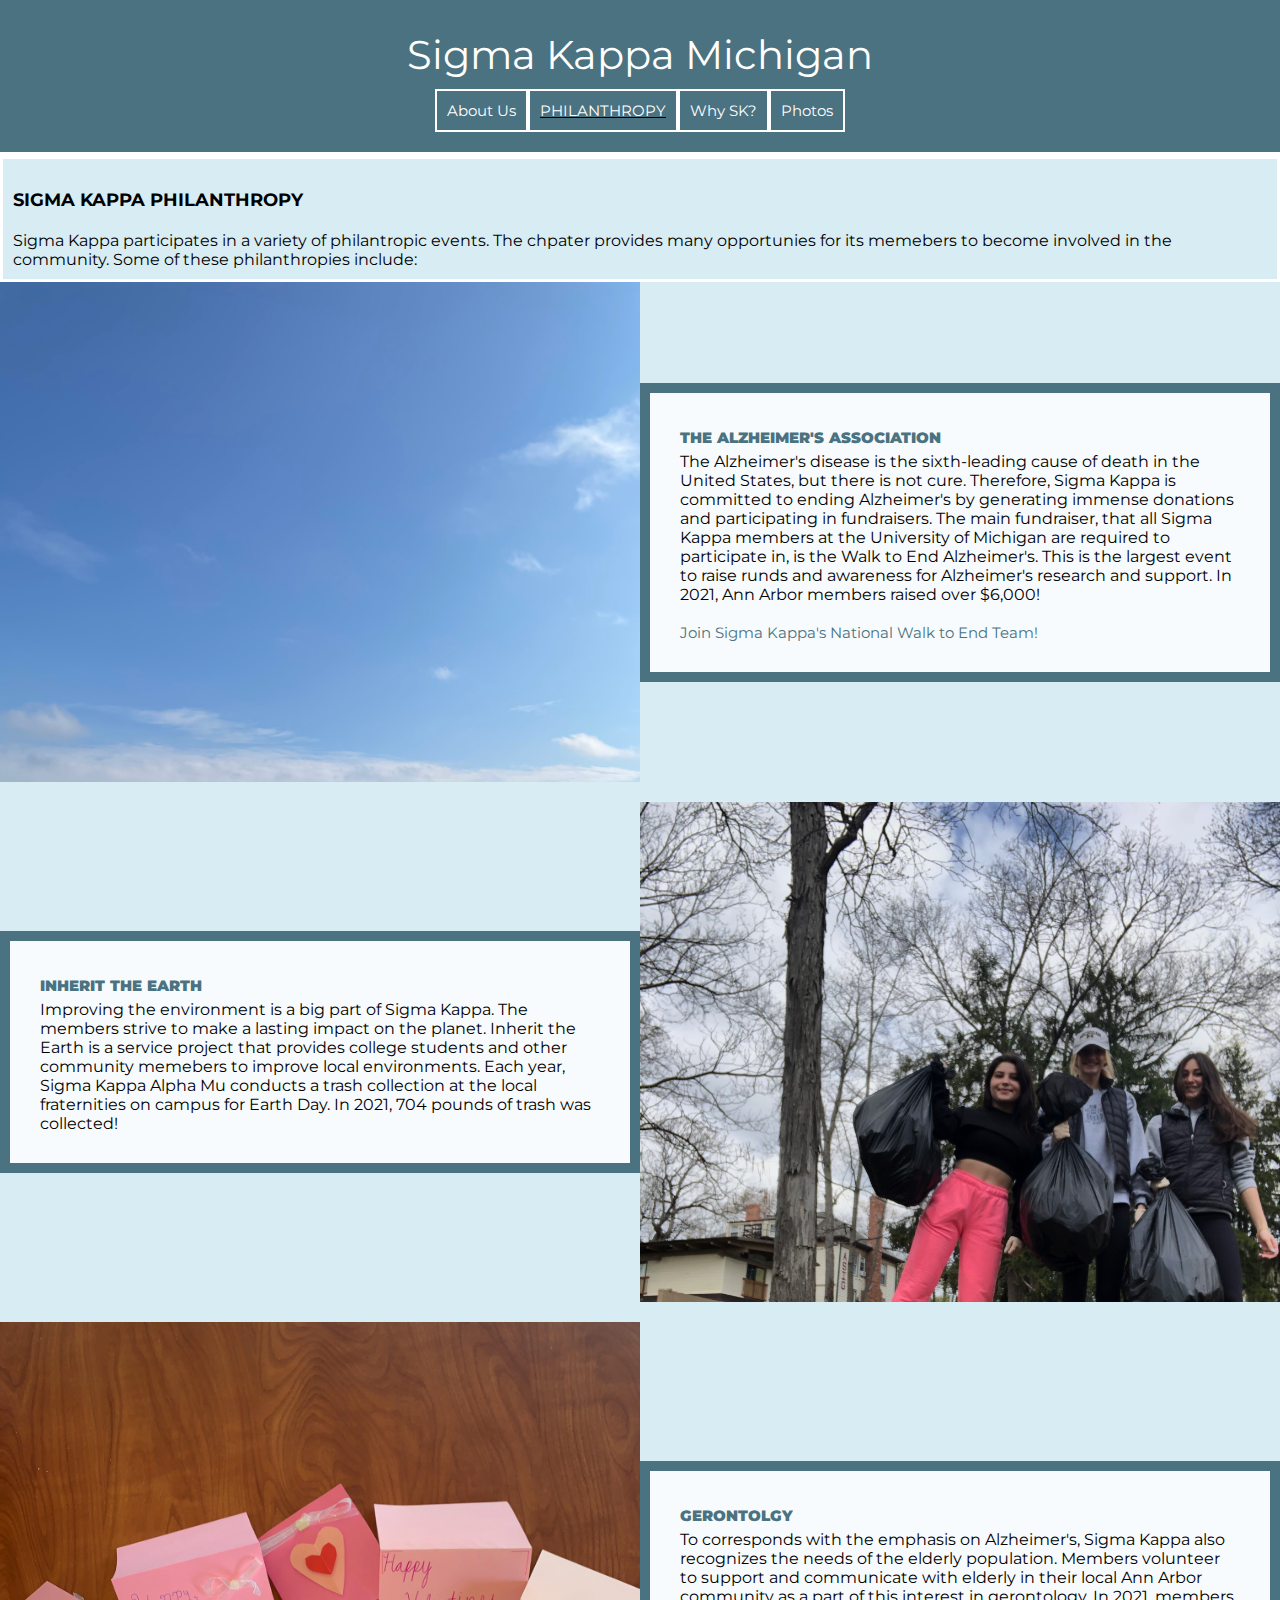
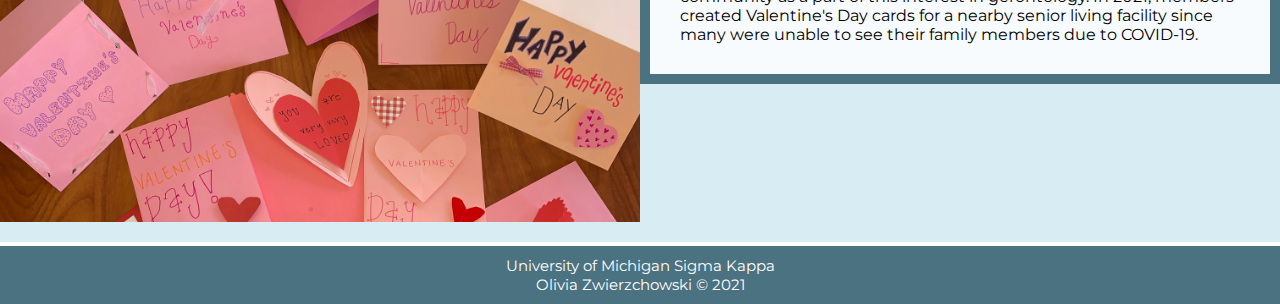
==== philanthropy.html @ a72f8159 "Add files via upload" ====
<!DOCTYPE html>
<html lang="en">
<head>
	<meta charset="UTF-8">
	<meta name="viewport" content="width=device-width, initial-scale=1.0">
	<link rel="shortcut icon" href="images/favicon.jpeg" type="image/jpeg">
	<link rel="stylesheet" href="css/html5reset.css">
    <link rel="stylesheet" href="css/style.css">
    <link rel="preconnect" href="https://fonts.googleapis.com">
    <link rel="preconnect" href="https://fonts.gstatic.com" crossorigin>
    <link href="https://fonts.googleapis.com/css2?family=Montserrat&display=swap" rel="stylesheet">
    <title>SK Philanthropy</title>
</head>

<body>
	<header>
        <div class="skip"><a href="#main">Skip to Main Content</a></div>
        <h1> Sigma Kappa Michigan</h1>
	<div class="nav">
		<nav>
			<ul class="nav_links">
				<li class = "navitem"><a href = "index.html">About Us</a></li>
				<li class = "current"><a href = "philanthropy.html">Philanthropy</a></li>
				<li class = "navitem"><a href = "whySK.html">Why SK?</a></li>
				<li class = "navitem"><a href = "photos.html">Photos</a></li>				
			</ul>
		</nav>
	</div>
    </header>

    <main id = "main">
        <div class = "title">
            <h1> Sigma Kappa Philanthropy</h1>
            <p>Sigma Kappa participates in a variety of philantropic events.
                The chpater provides many opportunies for its memebers to become involved 
                in the community. Some of these philanthropies include:</p>
        </div>
    <div class = "container">
        <div class = "walk text-block" tabindex="0">
            <h2> The Alzheimer's Association</h2>
            <p>The Alzheimer's disease is the sixth-leading cause of death in 
                the United States, but there is not cure. Therefore, Sigma Kappa is 
                committed to ending Alzheimer's by generating immense donations and 
                participating in fundraisers. The main fundraiser, that all Sigma Kappa 
                members at the University of Michigan are required to participate in, is 
                the Walk to End Alzheimer's. This is the largest event to raise runds 
                and awareness for Alzheimer's research and support. In 2021, Ann Arbor
                members raised over $6,000! </p> <br>
            <a href="https://act.alz.org/site/TR;jsessionid=00000000.app20007b?company_id=1261&pg=national_company&pw_id=3321&NONCE_TOKEN=0AC57E48AF54AA61F7AD10E60F59137C">
                Join Sigma Kappa's National Walk to End Team!</a>
        </div>

        <div class = "walk_image">
            <img src="images/walk.jpeg" alt="2021 Walk to End Alzheimer's"/>
        </div>

        <div class = "environment text-block" tabindex="0">
            <h2>Inherit the Earth</h2>
            <p>Improving the environment is a big part of Sigma Kappa. The members strive
                to make a lasting impact on the planet. Inherit the Earth is a service project 
                that provides college students and other community memebers to improve local 
                environments. Each year, Sigma Kappa Alpha Mu conducts a trash collection at 
                the local fraternities on campus for Earth Day. In 2021, 704 pounds of trash 
                was collected!</p>
        </div>

        <div class = "environment_image">
            <img src = "images/trash.JPG" alt="Trash Collection for Earth Day"/>
        </div>

        <div class = "gerontology text-block" tabindex="0">
            <h2>Gerontolgy</h2>
            <p> To corresponds with the emphasis on Alzheimer's, Sigma Kappa also recognizes 
                the needs of the elderly population. Members volunteer to support and communicate 
                with elderly in their local Ann Arbor community as a part of this interest in gerontology.
                In 2021, members created Valentine's Day cards for a nearby senior living facility
                since many were unable to see their family members due to COVID-19.</p>
        </div>

        <div class = "gerontology_image">
            <img src = "images/cards.jpeg" alt="Valentine's Day Cards for the elderly"/>
        </div>
    </div>
    </main>

    <footer>
        <p>University of Michigan Sigma Kappa <br/>
            Olivia Zwierzchowski &copy; 2021</p>
    </footer>

    </body>
    </html>
---- css/style.css ----
body {
    font-family: "Montserrat", serif;
    background-color: rgb(215, 236, 243);
}

.skip a {
    background-color: white;
    left: 0;
    padding: 7px;
    position: absolute;
    top: -50px;
    color:  rgb(75, 114, 128);
}

.skip a:focus {
    position: relative;
    top: 0px;
    left:0px;
}

.skip a:visited {
    color:rgb(75, 114, 128)
}

header {
    display: flex;
    flex-direction: column;
    align-items: center;
    justify-content: center;
    padding-top: 20px;
    padding-bottom: 20px;
    background-color: rgb(75, 114, 128);
    border-bottom: solid white 4px;
}

header h1 {
    color: white;
    font-size: 40px;
    font-weight: 30px;
    padding: 10px;
}

.nav_links {
    display:flex;
    flex-direction: row;
}

li {
    border: 2px solid white;
    padding: 10px;
}

a {
    color: white;
    font-size: 15px;
    text-decoration: none;
}

a:visited{
    color: white;
}

a:hover {
    text-decoration: underline;
}

.current {
    text-transform: uppercase; 
    text-decoration: underline;
}

.title, .facts {
    border: 3px solid white;
    padding: 10px;
}

.title h1 {
    padding-top: 20px;
    padding-bottom: 20px;
    text-transform: uppercase;
    font-size: 18px;
    font-weight:bold;
}

.skouse {
    display:block;
    margin-left: auto;
    margin-right: auto;
    overflow: auto;
    border: 10px solid white;
}

footer {
    background-color:rgb(75, 114, 128);
    border-top: 4px solid white;
    font-size: 15px;
    padding: 10px;
    text-align: center;
    color: white;
}

/* philanthropy.html */
h2 {
    padding-top: 5px;
    padding-bottom: 5px;
    text-transform: uppercase;
    font-size: 15px;
    font-weight: 900;
    color:  rgb(75, 114, 128);
}

.walk a {
    color:  rgb(75, 114, 128);
}
.container{
    display: grid;
    grid-template-columns: 1fr 1fr;
    grid-template-rows: repeat(4, auto);
    grid-row-gap: 20px;
  }

.walk_image, .environment_image, .gerontology_image {
    max-height: 500px;
    overflow: hidden;
}

.walk_image {
    grid-column: 1 / 2;
}

.environment_image {
    grid-column: 2 / 3;
}

.gerontology_image {
    grid-column: 1 / 2;
}

  .walk, .walk_image{
    grid-row: 1 / span 1;
  }

  .environment, .environment_image{
    grid-row: 2 / span 1;
  }

  .walk, .gerontology {
    grid-column: 2 / span 1;
  }

  .environment {
      grid-column: 1 / span 1;
  }

  /* .walk, .gerontology, .environment {
      max-height: 500px;
  } */

  .gerontology, .gerontology_image {
    grid-row: 3 / span 1;
  }

  .text-block{
    background-color: rgba(255, 255, 255, .8);
    border: 10px solid  rgb(75, 114, 128);
    padding: 30px;
    /* Your code here */
    align-self: center;
    max-height: 330px;
    overflow: scroll;
  }

  /* whySK.html */
.container_why {
    display: grid;
    grid-template-columns: auto;
    grid-gap: 40px;
    padding: 10px;
    margin: 10px;
}

.container_why h2 {
    font-size: 18px;
    padding: 12px;
    text-align: center;
    text-decoration: underline;
    color: black;
}

.container_why div {
    border: 15px solid white;
}

.container_why p {
    margin: 15px;
}

/* photos.html */
.photos {
    display: grid;
    grid-template-columns: auto;
    grid-template-rows: auto auto auto auto auto auto auto auto auto;
    grid-column-gap: 10px;
    grid-row-gap: 10px;
    height: 75%;
}

.photos img {
    width: 100%;
    border: solid white 8px;
}
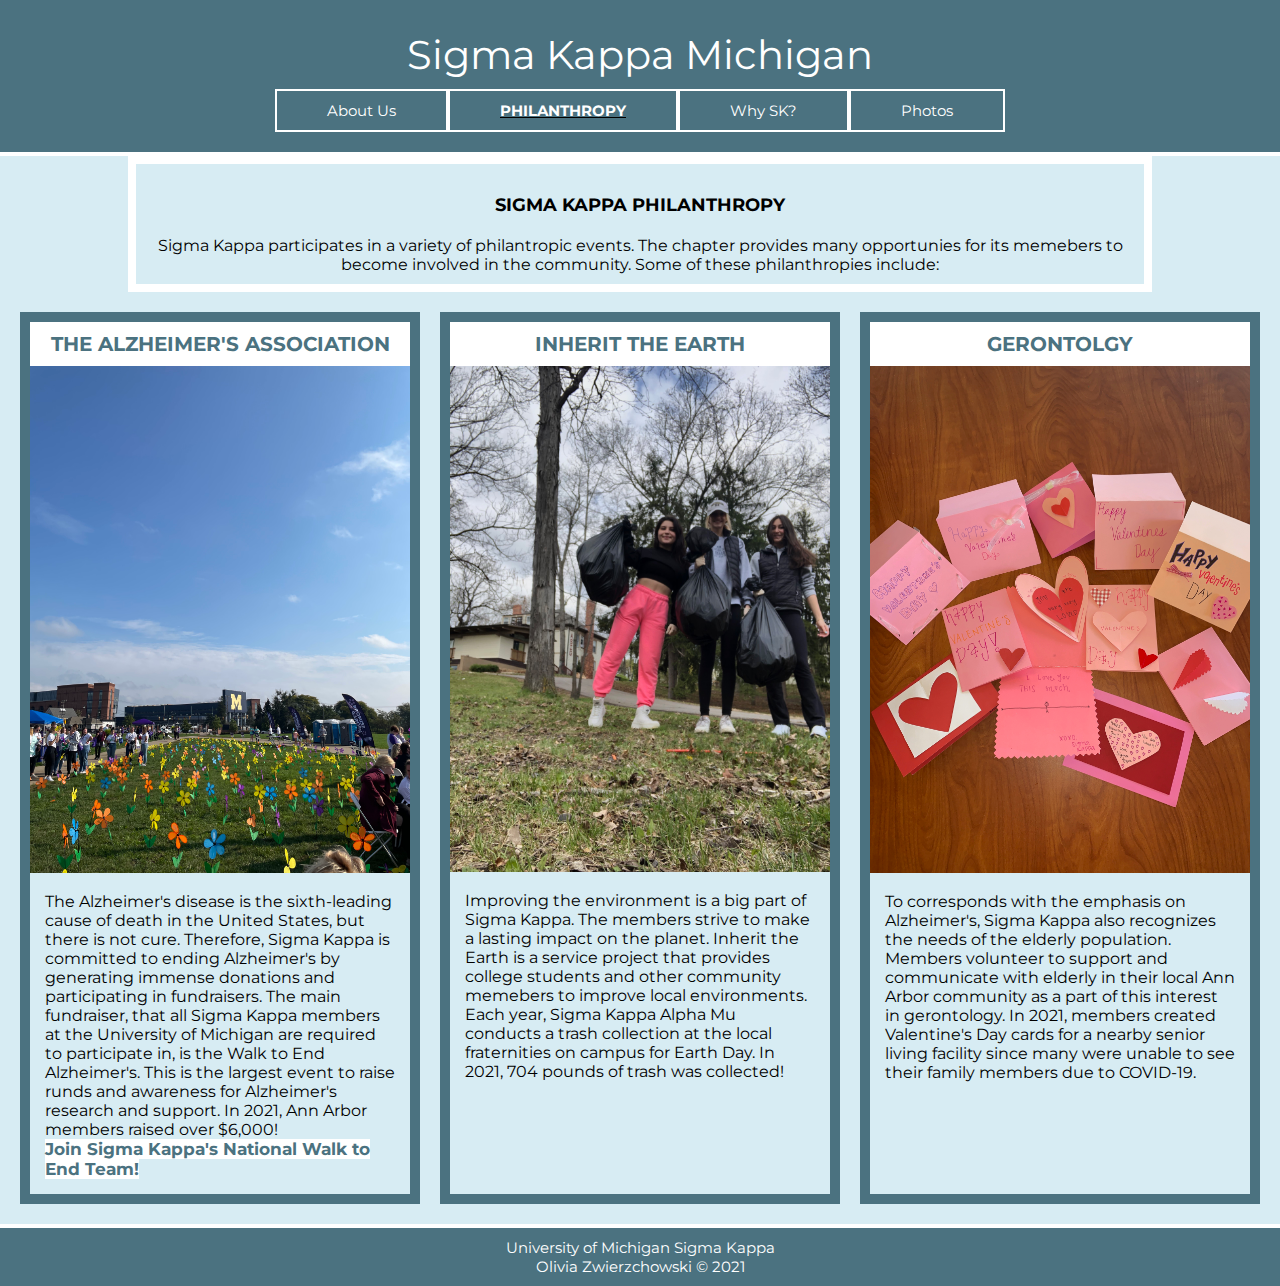
==== commit 667bc517: "Add files via upload" ====
--- a/philanthropy.html
+++ b/philanthropy.html
@@ -21,7 +21,7 @@
 			<ul class="nav_links">
 				<li class = "navitem"><a href = "index.html">About Us</a></li>
 				<li class = "current"><a href = "philanthropy.html">Philanthropy</a></li>
-				<li class = "navitem"><a href = "whySK.html">Why SK?</a></li>
+				<li class = "navitem"><a href = "why.html">Why SK?</a></li>
 				<li class = "navitem"><a href = "photos.html">Photos</a></li>				
 			</ul>
 		</nav>
@@ -32,53 +32,45 @@
         <div class = "title">
             <h1> Sigma Kappa Philanthropy</h1>
             <p>Sigma Kappa participates in a variety of philantropic events.
-                The chpater provides many opportunies for its memebers to become involved 
+                The chapter provides many opportunies for its memebers to become involved 
                 in the community. Some of these philanthropies include:</p>
         </div>
+
     <div class = "container">
-        <div class = "walk text-block" tabindex="0">
-            <h2> The Alzheimer's Association</h2>
-            <p>The Alzheimer's disease is the sixth-leading cause of death in 
-                the United States, but there is not cure. Therefore, Sigma Kappa is 
-                committed to ending Alzheimer's by generating immense donations and 
-                participating in fundraisers. The main fundraiser, that all Sigma Kappa 
-                members at the University of Michigan are required to participate in, is 
-                the Walk to End Alzheimer's. This is the largest event to raise runds 
-                and awareness for Alzheimer's research and support. In 2021, Ann Arbor
-                members raised over $6,000! </p> <br>
-            <a href="https://act.alz.org/site/TR;jsessionid=00000000.app20007b?company_id=1261&pg=national_company&pw_id=3321&NONCE_TOKEN=0AC57E48AF54AA61F7AD10E60F59137C">
-                Join Sigma Kappa's National Walk to End Team!</a>
+        <div class = "walk" tabindex="0">
+                <h2> The Alzheimer's Association</h2>
+                <img src="images/walk.jpeg" alt="2021 Walk to End Alzheimer's"/>
+                <p>The Alzheimer's disease is the sixth-leading cause of death in 
+                    the United States, but there is not cure. Therefore, Sigma Kappa is 
+                    committed to ending Alzheimer's by generating immense donations and 
+                    participating in fundraisers. The main fundraiser, that all Sigma Kappa 
+                    members at the University of Michigan are required to participate in, is 
+                    the Walk to End Alzheimer's. This is the largest event to raise runds 
+                    and awareness for Alzheimer's research and support. In 2021, Ann Arbor
+                    members raised over $6,000! <br>
+                <a href="https://act.alz.org/site/TR;jsessionid=00000000.app20007b?company_id=1261&pg=national_company&pw_id=3321&NONCE_TOKEN=0AC57E48AF54AA61F7AD10E60F59137C">
+                    Join Sigma Kappa's National Walk to End Team!</a></p>
         </div>
 
-        <div class = "walk_image">
-            <img src="images/walk.jpeg" alt="2021 Walk to End Alzheimer's"/>
+        <div class = "environment" tabindex="0">
+                <h2>Inherit the Earth</h2>
+                <img src = "images/trash.JPG" alt="Trash Collection for Earth Day"/>
+                <p>Improving the environment is a big part of Sigma Kappa. The members strive
+                    to make a lasting impact on the planet. Inherit the Earth is a service project 
+                    that provides college students and other community memebers to improve local 
+                    environments. Each year, Sigma Kappa Alpha Mu conducts a trash collection at 
+                    the local fraternities on campus for Earth Day. In 2021, 704 pounds of trash 
+                    was collected!</p>
         </div>
 
-        <div class = "environment text-block" tabindex="0">
-            <h2>Inherit the Earth</h2>
-            <p>Improving the environment is a big part of Sigma Kappa. The members strive
-                to make a lasting impact on the planet. Inherit the Earth is a service project 
-                that provides college students and other community memebers to improve local 
-                environments. Each year, Sigma Kappa Alpha Mu conducts a trash collection at 
-                the local fraternities on campus for Earth Day. In 2021, 704 pounds of trash 
-                was collected!</p>
-        </div>
-
-        <div class = "environment_image">
-            <img src = "images/trash.JPG" alt="Trash Collection for Earth Day"/>
-        </div>
-
-        <div class = "gerontology text-block" tabindex="0">
-            <h2>Gerontolgy</h2>
-            <p> To corresponds with the emphasis on Alzheimer's, Sigma Kappa also recognizes 
-                the needs of the elderly population. Members volunteer to support and communicate 
-                with elderly in their local Ann Arbor community as a part of this interest in gerontology.
-                In 2021, members created Valentine's Day cards for a nearby senior living facility
-                since many were unable to see their family members due to COVID-19.</p>
-        </div>
-
-        <div class = "gerontology_image">
-            <img src = "images/cards.jpeg" alt="Valentine's Day Cards for the elderly"/>
+        <div class = "gerontology" tabindex="0">
+                <h2>Gerontolgy</h2>
+                <img src = "images/cards.jpeg" alt="Valentine's Day Cards for the elderly"/>
+                <p> To corresponds with the emphasis on Alzheimer's, Sigma Kappa also recognizes 
+                    the needs of the elderly population. Members volunteer to support and communicate 
+                    with elderly in their local Ann Arbor community as a part of this interest in gerontology.
+                    In 2021, members created Valentine's Day cards for a nearby senior living facility
+                    since many were unable to see their family members due to COVID-19.</p>
         </div>
     </div>
     </main>
--- a/css/style.css
+++ b/css/style.css
@@ -67,14 +67,15 @@
 .current {
     text-transform: uppercase; 
     text-decoration: underline;
-}
-
-.title, .facts {
+    font-weight: bolder;
+}
+
+.title, .facts, .contact_us {
     border: 3px solid white;
     padding: 10px;
 }
 
-.title h1 {
+.title h1, .contact_us h1 {
     padding-top: 20px;
     padding-bottom: 20px;
     text-transform: uppercase;
@@ -99,76 +100,95 @@
     color: white;
 }
 
+form {
+    border: 2px solid white;
+    padding: 10px;
+}
+  
+legend{ 
+    font-size: 18px;
+    font-weight: bold;
+    text-align: center;
+    padding-top: 20px;
+    padding-bottom: 20px;
+}
+  
+label{
+    display: inline-block;
+    padding-top: 15px;
+}
+
+input {
+    width: 100%;
+    display: inline-block;
+    border: 3px solid rgb(75, 114, 128);
+    box-sizing: border-box;
+    padding: 10px 20px;
+    margin: 8px 0;
+}
+
+textarea{
+    width: 100%;
+    display: inline-block;
+    border: 3px solid rgb(75, 114, 128);
+    box-sizing: border-box;
+    height: 100px;
+    padding: 10px 20px;
+    margin: 8px 0;
+}
+  
+input[type=submit] {
+    background-color: rgb(75, 114, 128);
+    color: white;
+    padding: 10px 20px;
+    margin: 8px 0;
+    width: 100%;
+    font-size: 18px;
+}
+  
+input[type=submit]:hover {
+    background-color: white;
+    color:rgb(75, 114, 128);
+}
+
+
 /* philanthropy.html */
 h2 {
-    padding-top: 5px;
-    padding-bottom: 5px;
+    padding-top: 10px;
+    padding-bottom: 10px;
     text-transform: uppercase;
-    font-size: 15px;
-    font-weight: 900;
+    font-size: 20px;
+    font-weight: bolder;
     color:  rgb(75, 114, 128);
+    text-align: center;
+}
+
+.container h2 {
+    background-color: white;
 }
 
 .walk a {
-    color:  rgb(75, 114, 128);
-}
-.container{
+    color: rgb(75, 114, 128);
+    font-weight: bolder;
+    font-size: 17px;
+    background-color: white;
+}
+
+.container {
     display: grid;
-    grid-template-columns: 1fr 1fr;
-    grid-template-rows: repeat(4, auto);
-    grid-row-gap: 20px;
-  }
-
-.walk_image, .environment_image, .gerontology_image {
-    max-height: 500px;
-    overflow: hidden;
-}
-
-.walk_image {
-    grid-column: 1 / 2;
-}
-
-.environment_image {
-    grid-column: 2 / 3;
-}
-
-.gerontology_image {
-    grid-column: 1 / 2;
-}
-
-  .walk, .walk_image{
-    grid-row: 1 / span 1;
-  }
-
-  .environment, .environment_image{
-    grid-row: 2 / span 1;
-  }
-
-  .walk, .gerontology {
-    grid-column: 2 / span 1;
-  }
-
-  .environment {
-      grid-column: 1 / span 1;
-  }
-
-  /* .walk, .gerontology, .environment {
-      max-height: 500px;
-  } */
-
-  .gerontology, .gerontology_image {
-    grid-row: 3 / span 1;
-  }
-
-  .text-block{
-    background-color: rgba(255, 255, 255, .8);
-    border: 10px solid  rgb(75, 114, 128);
-    padding: 30px;
-    /* Your code here */
-    align-self: center;
-    max-height: 330px;
-    overflow: scroll;
-  }
+    grid-template-columns: auto;
+    grid-gap: 40px;
+    padding: 10px;
+    margin: 10px; 
+}
+
+.container div {
+    border: 10px solid rgb(75, 114, 128);
+}
+
+.container p {
+    margin: 15px;
+}
 
   /* whySK.html */
 .container_why {
@@ -209,3 +229,86 @@
     width: 100%;
     border: solid white 8px;
 }
+
+/* //////////////////////////////////// tablet view ///////////////////////////////////////////// */
+@media screen and (min-width: 770px) {
+    /* navigation */
+    nav li a {
+        padding: 40px;
+    }
+
+    /* index.html */
+    .title {
+        width: 80%;
+        margin: 0 auto;
+        border: 8px solid white;
+        text-decoration: bold;
+        text-align: center;
+    }
+
+    .facts {
+        text-align: center;
+    }
+
+    /* philonthropy.html */
+    .container {
+        grid-template-columns: repeat(3, 1fr);
+        grid-gap: 20px;
+    }
+
+    .walk h2, .walk img, .walk p {
+        grid-column: 1 / span 1;
+    }
+
+    .environment h2, .environment img, .environment p {
+        grid-column: 2 / span 1;
+    }
+
+    .gerontology h2, .gerontology img, .environment p {
+        grid-column: 3 / span 1;
+    }
+
+    /* whysk.html */
+    .container_why {
+        display: flex;
+        flex-direction: row;
+        flex-wrap: wrap;
+        align-items: flex-start;
+        justify-content:center;
+    }
+
+    .one, .two, .three, .four, .five {
+        flex-basis: 345px;
+    }
+
+    /* photos.html */
+    .photos {
+        grid-template-columns: repeat(3, 1fr);
+        grid-template-rows: repeat(3, 1fr);
+    }
+
+    #pone, #ptwo, #pthree {
+        grid-row: 1 / 2;
+    }
+
+    #pfour, #pfive, #psix {
+        grid-row: 2 / 3;
+    }
+
+    #pseven, #peight, #pnine {
+        grid-row: 3 / 4;
+    }
+
+    #pone, #pfour, #pseven {
+        grid-column: 1 / 2;
+    }
+
+    #ptwo, #pfive, #peight {
+        grid-column: 2 / 3;
+    }
+
+    #pthree, #psix, #pnine {
+        grid-column: 3 / 4;
+    }
+
+}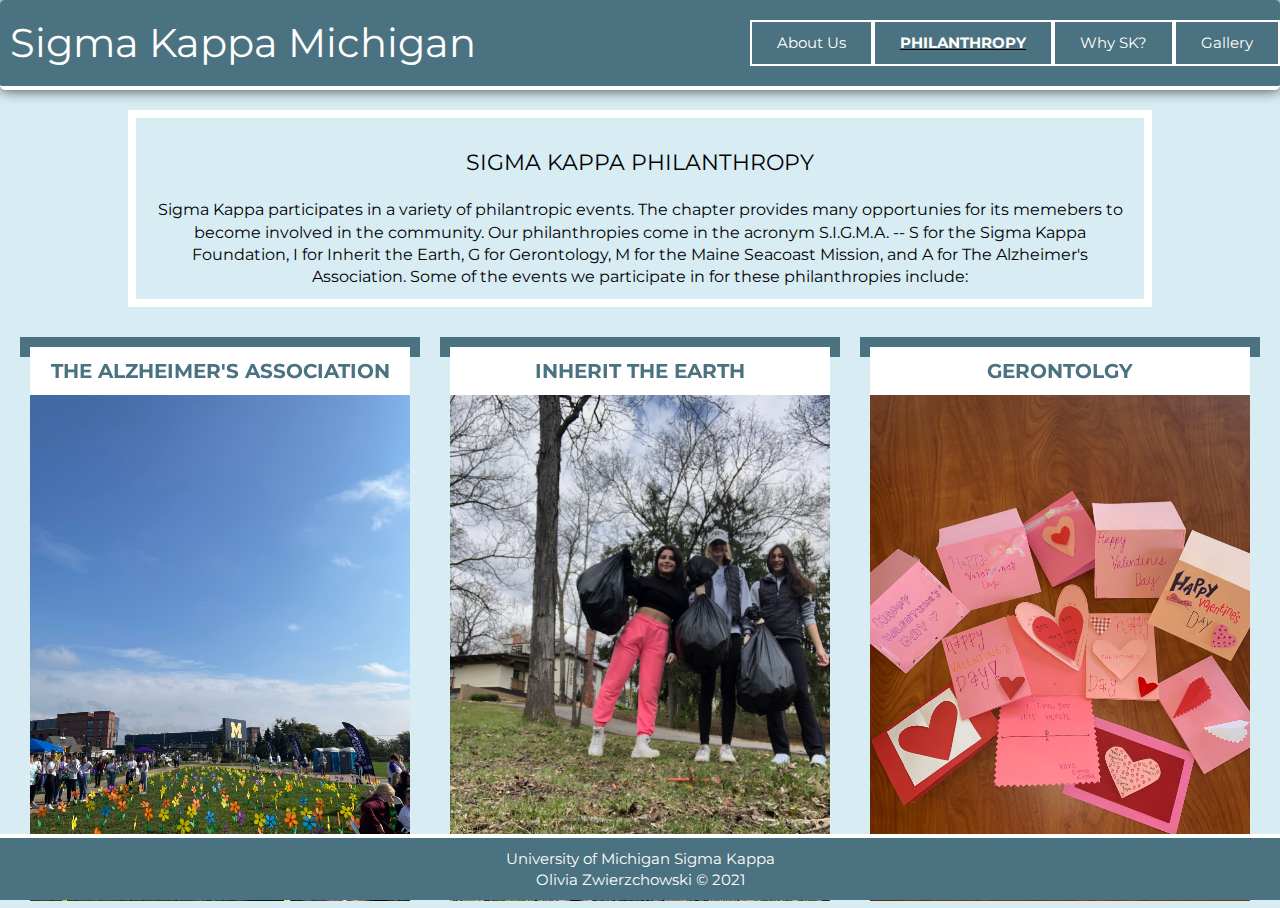
==== commit 7be70c5e: "Add files via upload" ====
--- a/philanthropy.html
+++ b/philanthropy.html
@@ -9,6 +9,14 @@
     <link rel="preconnect" href="https://fonts.googleapis.com">
     <link rel="preconnect" href="https://fonts.gstatic.com" crossorigin>
     <link href="https://fonts.googleapis.com/css2?family=Montserrat&display=swap" rel="stylesheet">
+    <!-- Global site tag (gtag.js) - Google Analytics -->
+    <script async src="https://www.googletagmanager.com/gtag/js?id=G-8DMJS48WL9"></script>
+    <script>
+    window.dataLayer = window.dataLayer || [];
+    function gtag(){dataLayer.push(arguments);}
+    gtag('js', new Date());
+    gtag('config', 'G-8DMJS48WL9');
+    </script>
     <title>SK Philanthropy</title>
 </head>
 
@@ -22,25 +30,33 @@
 				<li class = "navitem"><a href = "index.html">About Us</a></li>
 				<li class = "current"><a href = "philanthropy.html">Philanthropy</a></li>
 				<li class = "navitem"><a href = "why.html">Why SK?</a></li>
-				<li class = "navitem"><a href = "photos.html">Photos</a></li>				
+				<li class = "navitem"><a href = "photos.html">Gallery</a></li>				
 			</ul>
 		</nav>
 	</div>
     </header>
 
-    <main id = "main">
+    <main class = "main" id = "main">
         <div class = "title">
             <h1> Sigma Kappa Philanthropy</h1>
             <p>Sigma Kappa participates in a variety of philantropic events.
                 The chapter provides many opportunies for its memebers to become involved 
-                in the community. Some of these philanthropies include:</p>
+                in the community. Our philanthropies come in the acronym S.I.G.M.A. -- S for
+                the Sigma Kappa Foundation, I for Inherit the Earth, G for Gerontology, M for the
+                Maine Seacoast Mission, and A for The Alzheimer's Association. Some of the events
+                we participate in for these philanthropies include:</p>
         </div>
 
     <div class = "container">
-        <div class = "walk" tabindex="0">
-                <h2> The Alzheimer's Association</h2>
-                <img src="images/walk.jpeg" alt="2021 Walk to End Alzheimer's"/>
-                <p>The Alzheimer's disease is the sixth-leading cause of death in 
+        <div class = "walk">
+            <div class="flip-card" tabindex="0">
+                <div class="flip-card-inner">
+                    <div class="flip-card-front">
+                        <h2> The Alzheimer's Association</h2>
+                        <img src="images/walk.jpeg" alt="2021 Walk to End Alzheimer's"/>
+                    </div>
+                    <div class = "flip-card-back">
+                        <p>The Alzheimer's disease is the sixth-leading cause of death in 
                     the United States, but there is not cure. Therefore, Sigma Kappa is 
                     committed to ending Alzheimer's by generating immense donations and 
                     participating in fundraisers. The main fundraiser, that all Sigma Kappa 
@@ -48,35 +64,54 @@
                     the Walk to End Alzheimer's. This is the largest event to raise runds 
                     and awareness for Alzheimer's research and support. In 2021, Ann Arbor
                     members raised over $6,000! <br>
-                <a href="https://act.alz.org/site/TR;jsessionid=00000000.app20007b?company_id=1261&pg=national_company&pw_id=3321&NONCE_TOKEN=0AC57E48AF54AA61F7AD10E60F59137C">
+                        <a href="https://act.alz.org/site/TR;jsessionid=00000000.app20007b?company_id=1261&pg=national_company&pw_id=3321&NONCE_TOKEN=0AC57E48AF54AA61F7AD10E60F59137C">
                     Join Sigma Kappa's National Walk to End Team!</a></p>
+                    </div>
+                </div>
+            </div>
+        </div> 
+
+        <div class = "environment">
+            <div class="flip-card" tabindex="0">
+                <div class="flip-card-inner">
+                    <div class="flip-card-front">
+                        <h2>Inherit the Earth</h2>
+                        <img src = "images/trash.JPG" alt="Trash Collection for Earth Day"/>
+                    </div>
+                    <div class = "flip-card-back">
+                        <p>Improving the environment is a big part of Sigma Kappa. The members strive
+                            to make a lasting impact on the planet. Inherit the Earth is a service project 
+                            that provides college students and other community memebers to improve local 
+                            environments. Each year, Sigma Kappa Alpha Mu conducts a trash collection at 
+                            the local fraternities on campus for Earth Day. In 2021, 704 pounds of trash 
+                            was collected!</p>
+                    </div>
+                </div>
+            </div>
         </div>
 
-        <div class = "environment" tabindex="0">
-                <h2>Inherit the Earth</h2>
-                <img src = "images/trash.JPG" alt="Trash Collection for Earth Day"/>
-                <p>Improving the environment is a big part of Sigma Kappa. The members strive
-                    to make a lasting impact on the planet. Inherit the Earth is a service project 
-                    that provides college students and other community memebers to improve local 
-                    environments. Each year, Sigma Kappa Alpha Mu conducts a trash collection at 
-                    the local fraternities on campus for Earth Day. In 2021, 704 pounds of trash 
-                    was collected!</p>
-        </div>
-
-        <div class = "gerontology" tabindex="0">
-                <h2>Gerontolgy</h2>
-                <img src = "images/cards.jpeg" alt="Valentine's Day Cards for the elderly"/>
-                <p> To corresponds with the emphasis on Alzheimer's, Sigma Kappa also recognizes 
-                    the needs of the elderly population. Members volunteer to support and communicate 
-                    with elderly in their local Ann Arbor community as a part of this interest in gerontology.
-                    In 2021, members created Valentine's Day cards for a nearby senior living facility
-                    since many were unable to see their family members due to COVID-19.</p>
+        <div class = "gerontology">
+            <div class="flip-card" tabindex="0">
+                <div class="flip-card-inner">
+                    <div class="flip-card-front">
+                        <h2>Gerontolgy</h2>
+                        <img src = "images/cards.jpeg" alt="Valentine's Day Cards for the elderly"/>
+                    </div>
+                    <div class = "flip-card-back">
+                        <p> To corresponds with the emphasis on Alzheimer's, Sigma Kappa also recognizes 
+                        the needs of the elderly population. Members volunteer to support and communicate 
+                        with elderly in their local Ann Arbor community as a part of this interest in gerontology.
+                        In 2021, members created Valentine's Day cards for a nearby senior living facility
+                        since many were unable to see their family members due to COVID-19.</p>
+                    </div>
+                </div>
+            </div>
         </div>
     </div>
     </main>
 
     <footer>
-        <p>University of Michigan Sigma Kappa <br/>
+        <p>University of Michigan Sigma Kappa <br>
             Olivia Zwierzchowski &copy; 2021</p>
     </footer>
 
--- a/css/style.css
+++ b/css/style.css
@@ -1,6 +1,11 @@
 body {
     font-family: "Montserrat", serif;
     background-color: rgb(215, 236, 243);
+    line-height: 1.4;
+}
+
+main {
+    padding-bottom: 100px;
 }
 
 .skip a {
@@ -15,7 +20,6 @@
 .skip a:focus {
     position: relative;
     top: 0px;
-    left:0px;
 }
 
 .skip a:visited {
@@ -31,6 +35,12 @@
     padding-bottom: 20px;
     background-color: rgb(75, 114, 128);
     border-bottom: solid white 4px;
+	-webkit-box-shadow: 0px 0px 14px 0px rgba(0,0,0,0.75);
+	-moz-box-shadow: 0px 0px 14px 0px rgba(0,0,0,0.75);
+	box-shadow: 0px 0px 14px 0px rgba(0,0,0,0.75);
+	-webkit-border-radius: 5px;
+	-moz-border-radius: 5px;
+	border-radius: 5px;
 }
 
 header h1 {
@@ -42,7 +52,6 @@
 
 .nav_links {
     display:flex;
-    flex-direction: row;
 }
 
 li {
@@ -70,25 +79,155 @@
     font-weight: bolder;
 }
 
-.title, .facts, .contact_us {
+.main {
+    padding-top: 20px;
+}
+
+.title {
+    animation-name: growth;
+    animation-duration: 2s;
+    animation-iteration-count: 1;
+}
+
+@keyframes growth {
+    from {
+        width: 100px;
+        opacity: 0;
+    }
+    to {
+        width: 500px;
+        opacity: 1;
+    }
+}
+
+.parallax {
+    background-image: url(../images/edited.png);
+    min-height: 300px;
+    background-attachment: fixed;
+    background-position: center;
+    background-repeat: no-repeat;
+    background-size: cover;
+    opacity: 0.7;
+}
+
+.title, .facts, .contact_us, .caption {
     border: 3px solid white;
     padding: 10px;
+}
+
+.facts {
+    padding-top: 20px;
+    margin-top: 20px;
 }
 
 .title h1, .contact_us h1 {
     padding-top: 20px;
     padding-bottom: 20px;
     text-transform: uppercase;
-    font-size: 18px;
-    font-weight:bold;
-}
-
-.skouse {
-    display:block;
-    margin-left: auto;
-    margin-right: auto;
-    overflow: auto;
-    border: 10px solid white;
+    font-size: 22px;
+    font-weight: 700px;
+}
+
+* {
+    box-sizing:border-box
+}
+
+/* Slideshow */
+.slideshow-container {
+  max-width: 800px;
+  position: relative;
+  margin: auto;
+  margin-top: 20px;
+  border: solid 3px white;
+}
+
+.myslides > img {
+    width: 100%;
+}
+
+.myslides {
+  display: none;
+}
+
+.prev, .next {
+  cursor: pointer;
+  position: absolute;
+  top: 50%;
+  width: auto;
+  margin-top: -22px;
+  padding: 16px;
+  color: rgb(75, 114, 128);
+  font-weight: bold;
+  font-size: 30px;
+  transition: 0.6s ease;
+  border-radius: 0 3px 3px 0;
+  user-select: none;;
+}
+
+.next {
+  right: 0;
+  border-radius: 3px 0 0 3px;
+}
+
+.prev:hover, .next:hover {
+    color: white;
+    background-color: rgba(75, 114, 128,0.8);
+}
+
+.text {
+  color: white;
+  font-size: 20px;
+  padding: 8px 12px;
+  position: absolute;
+  bottom: 8px;
+  width: 100%;
+  text-align: center;
+  background-color:rgb(75, 114, 128);
+}
+
+.numbertext {
+  color: white;
+  font-size: 16px;
+  padding: 8px 12px;
+  position: absolute;
+  top: 0;
+  background-color:rgb(75, 114, 128);
+}
+
+.dots {
+    text-align:center
+}
+
+.dot {
+  cursor: pointer;
+  height: 15px;
+  width: 15px;
+  margin: 0 2px;
+  background-color: white;
+  border-radius: 50%;
+  display: inline-block;
+  transition: background-color 0.6s ease;
+}
+
+.active, .dot:hover {
+  background-color: rgb(75, 114, 128);
+}
+
+.fade {
+  -webkit-animation-name: fade;
+  -webkit-animation-duration: 1.5s;
+  animation-name: fade;
+  animation-duration: 1.5s;
+}
+
+@-webkit-keyframes fade {
+  from {opacity: .4}
+  to {opacity: 1}
+}
+
+@keyframes fade {
+  from {opacity: .4}
+  to {opacity: 1}
 }
 
 footer {
@@ -98,6 +237,9 @@
     padding: 10px;
     text-align: center;
     color: white;
+    position: fixed;
+    bottom: 0;
+    width: 100%;
 }
 
 form {
@@ -105,12 +247,13 @@
     padding: 10px;
 }
   
-legend{ 
-    font-size: 18px;
-    font-weight: bold;
+legend { 
     text-align: center;
     padding-top: 20px;
     padding-bottom: 20px;
+    text-transform: uppercase;
+    font-size: 22px;
+    font-weight: 700px;
 }
   
 label{
@@ -182,7 +325,7 @@
     margin: 10px; 
 }
 
-.container div {
+.walk, .environment, .gerontology {
     border: 10px solid rgb(75, 114, 128);
 }
 
@@ -230,11 +373,115 @@
     border: solid white 8px;
 }
 
+/* Video */
+.video-player {
+    width: 16rem;
+    height: 26rem;
+    position: relative;
+    margin: 0 auto;
+    margin-top: 25px;
+    border: solid white 8px;
+  }
+
+video {
+    width: 100%;
+    height: 100%;
+    background: white;
+}
+
+.video-player label {
+    color: white;
+    font-size: 10px;
+}
+  
+.controls {
+    display: flex;
+    position: absolute;
+    width: 100%;
+    bottom: 0;
+    background: linear-gradient(to bottom, transparent, rgb(119, 118, 118));
+    align-items: center;
+    transition: opacity .2s;
+  }
+  
+  .video-player.playing .controls {
+    opacity: 0;
+  }
+  
+  .video-player:hover .controls {
+    opacity: 1;
+  }
+  
+  .control-button {
+    border: none;
+    background: transparent;
+    cursor: pointer;
+    opacity: .8;
+    transition: all .2s;
+  }
+  
+  .control-button:hover {
+    opacity: 1;
+  }
+  
+  .control-button.play-button {
+    height: 40px;
+    width: 40px;
+  }
+  
+  .control-button.sound-button {
+    height: 40px;
+    width: 40px;
+  }
+  
+  .control-button.fullscreen-button {
+    height: 35px;
+    width: 35px;
+  }
+  
+  .control-button svg {
+    stroke: #fff;
+    fill: transparent;
+  }
+  
+  .timeline {
+    -webkit-appearance: none;
+    width: calc(100% - 125px);
+    height: .5em;
+    background-color: rgba(255, 255, 255, .3);
+    border-radius: 5px;
+    background-size: 0% 100%;
+    background-image: linear-gradient(#fff, #fff);
+    background-repeat: no-repeat;
+  }
+  
+  .timeline::-webkit-slider-thumb {
+    -webkit-appearance: none;
+    width: 1em;
+    height: 1em;
+    border-radius: 50%;
+    cursor: pointer;
+    opacity: 0;
+    transition: all .1s;
+    background-color: rgba(255, 255, 255, .8);
+  }
+
+.caption {
+    width: 90%;
+    margin: 0 auto;
+}
+
+
+
 /* //////////////////////////////////// tablet view ///////////////////////////////////////////// */
 @media screen and (min-width: 770px) {
     /* navigation */
     nav li a {
         padding: 40px;
+    }
+    
+    .nav a {
+        padding: 10px 15px;
     }
 
     /* index.html */
@@ -244,9 +491,27 @@
         border: 8px solid white;
         text-decoration: bold;
         text-align: center;
-    }
-
-    .facts {
+        animation-duration: 1.5s;
+        margin-bottom: 20px;
+    }
+    
+    @keyframes growth {
+        from {
+            width: 500px;
+            opacity: 0;
+        }
+        to {
+            width: 750px;
+            opacity: 1;
+        }
+    }
+
+    .facts, .contact_us, .contact, .caption {
+        width: 90%;
+        margin: 0 auto;
+        margin-top: 20px;
+        border: 8px solid white;
+        text-decoration: bold;
         text-align: center;
     }
 
@@ -311,4 +576,141 @@
         grid-column: 3 / 4;
     }
 
+    .video-player {
+        width: 35rem;
+        height: 25rem;
+    }
+
+    .caption {
+        width: 35rem;
+    }
+}
+
+
+
+/* //////////////////////////////////// desktop view ///////////////////////////////////////////// */
+@media screen and (min-width: 1024px) {
+    header {
+		flex-direction: row;
+        justify-content: space-between;
+    }
+    
+    header h1 {
+        position: absolute;
+        left: 0;
+    }
+
+    @keyframes growth {
+        from {
+            width: 500px;
+            opacity: 0;
+        }
+        to {
+            width: 1025px;
+            opacity: 1;
+        }
+    }
+
+    .skip a:focus {
+        position: absolute;
+    }
+
+    /* index.html */
+
+    /* philanthropy.html */
+    .flip-card {
+        perspective: 1000px; 
+    }
+      
+    .flip-card-inner {
+        position: relative;
+        width: 100%;
+        height: 100%;
+        text-align: center;
+        transition: transform 0.8s;
+        transform-style: preserve-3d;
+    }
+      
+    .flip-card:hover .flip-card-inner, .flip-card:focus-within .flip-card-inner {
+        transform: rotateY(180deg);
+    }
+      
+    .flip-card-front, .flip-card-back {
+        position: absolute;
+        width: 100%;
+        height: 100%;
+        -webkit-backface-visibility: hidden;
+        backface-visibility: hidden;
+    }
+      
+    .flip-card-front {
+        color: black;
+    }
+      
+    .flip-card-back {
+        color: black;
+        transform: rotateY(180deg);
+    }
+      
+    .flip-card-back h1, .flip-card-back p{
+        font-size: 18px;
+        text-align: left;
+        padding-left: 10px;
+    }
+
+    /* why.html */
+
+    /* photos.html */
+    .photos {
+        grid-template-columns: repeat(8, 1fr);
+    }
+
+    #pone, #pfour, #pseven {
+        grid-column: 2 / 4;
+    }
+
+    #ptwo, #pfive, #peight {
+        grid-column: 4 / 6;
+    }
+
+    #pthree, #psix, #pnine {
+        grid-column: 6 / 8;
+    }
+}
+
+
+
+/* //////////////////////////////////// reduced motion ///////////////////////////////////////////// */
+@media screen and (prefers-reduced-motion: reduce){
+    /* animation */
+    .title {
+        animation: none;
+    }
+
+    /* flip-card */
+    .flip-card:hover .flip-card-inner {
+        transition: none;
+    }
+
+    .flip-card-inner {
+        transition: none;
+    }
+
+    .flip-card {
+        transform: none;
+    }
+
+    /* parallax image */
+    .parallax {
+        background-attachment: initial;
+    }
+
+    .dot {
+        transition: none;
+    }
+
+    .fade {
+        animation: none;
+    }
+
 }